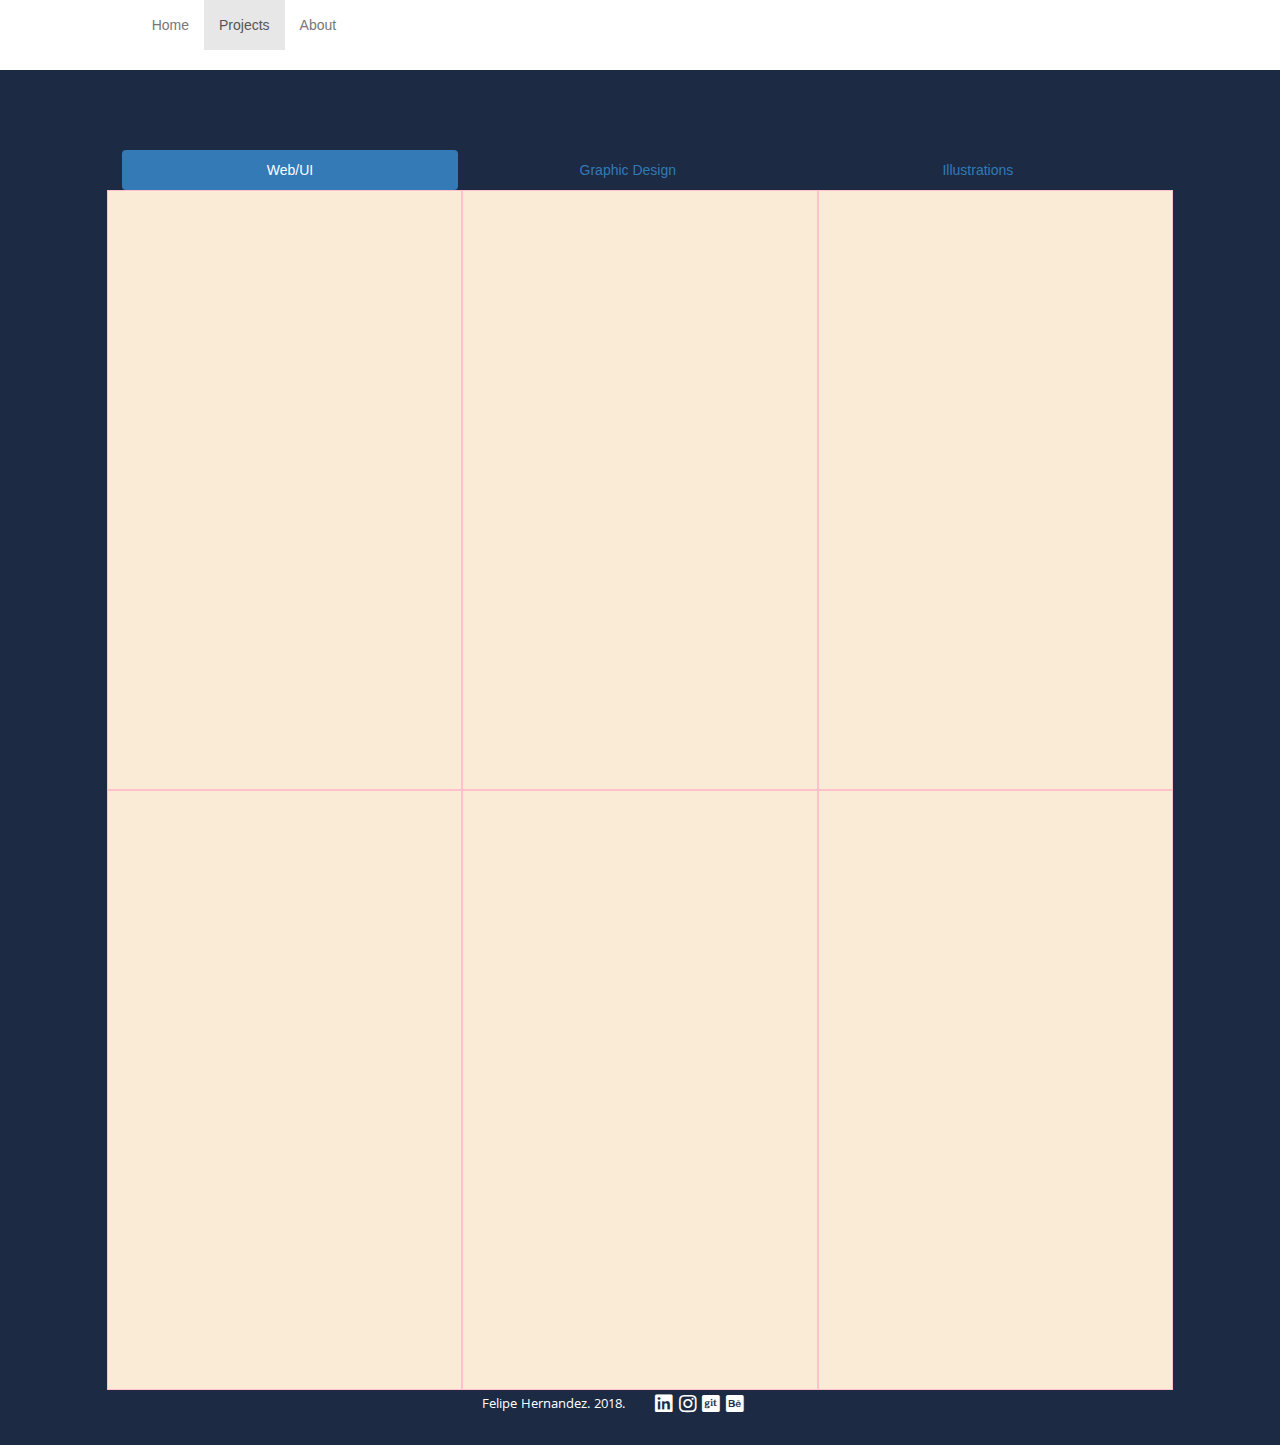
==== projects.html @ 218dc36d "started portfolio template. Updating homepage" ====
<!DOCTYPE html>
<html lang="en">
<head>
	<meta charset="UTF-8">
	<meta name="viewport" content="width=device-width, initial-scale=1.0">
	<title>Felipe Hernandez</title>
    <link rel="stylesheet" href="css/bootstrap.min.css">
    <link rel="stylesheet" href="css/all.min.css">
    <link rel="stylesheet" href="css/styles.css">
    <link rel="stylesheet" href="css/projects.css">
</head>
<body>

    <!-- Start Nav Bar -->
    <nav class="nav navbar navbar-default my_navbar">
            <div class="col-lg-10 col-lg-offset-1">
                <div class="navbar-header">
                    <button type="button" class="navbar-toggle collapsed" data-toggle="collapse" data-target="#mainNavbar">
                        <span class="sr-only">Toggle Navigation</span>
                        <span class="icon-bar"></span>
                        <span class="icon-bar"></span>
                        <span class="icon-bar"></span>
                    </button>
                    <!-- <a href="#" class="navbar-brand"><img src="img/name-01.png" alt="logo"></a> -->
                </div>
                <div class="collapse navbar-collapse" id="mainNavbar">
                    <ul class="nav navbar-nav navbar-left">
                        <li ><a href="index.html">Home <span class="sr-only">(current)</span> </a></li>
                        <li class="active"><a href="projects.html">Projects</a></li>
                        <li><a href="about.html">About</a></li>
                    </ul>
                </div>
            </div>
        </nav>

    <!-- End Nav Bar -->

    <!-- Projects Section -->

    <div class="col-lg-10 col-lg-offset-1 projects_sect">
        <!-- Nav tabs -->
        <ul class="nav nav-pills nav-justified" role="tablist">
          <li role="presentation" class="active"><a href="#home" aria-controls="home" role="tab" data-toggle="tab">Web/UI</a></li>
          <li role="presentation"><a href="#profile" aria-controls="profile" role="tab" data-toggle="tab">Graphic Design</a></li>
          <li role="presentation"><a href="#messages" aria-controls="messages" role="tab" data-toggle="tab">Illustrations</a></li>
        </ul>
      
        <!-- Tab panes -->
        <div class="tab-content">
            <!-- Web & UI examples -->
          <div role="tabpanel" class="tab-pane fade in active" id="web_ui">
            <!-- Row 1 -->
            <div class="row">
                <div class="col-sm-4 box"><img src="" alt="" srcset=""></div>
                <div class="col-sm-4 box"><img src="" alt="" srcset=""></div>
                <div class="col-sm-4 box"><img src="" alt="" srcset=""></div>
            </div>
            <!-- Row 2 -->
             <div class="row">
                <div class="col-sm-4 box"><img src="" alt="" srcset=""></div>
                <div class="col-sm-4 box"><img src="" alt="" srcset=""></div>
                <div class="col-sm-4 box"><img src="" alt="" srcset=""></div>
            </div>

          </div>
          <div role="tabpanel" class="tab-pane fade" id="graphic_design">...</div>
          <div role="tabpanel" class="tab-pane fade" id="illustrations">...</div>
        </div>
      
      </div>






    <!-- End Projects Section -->



























    <!-- Start Footer -->
    
        <footer class="row">
            <div class="container footer">
                <div class="col-xs-6 copyright">
                        <p>Felipe Hernandez. 2018.</p>
                        </div>
                        <div class="col-xs-6 social-media">
                        <a class="social-icons" href="https://www.linkedin.com/in/felipe-h" target="_blank">  <i class="fab fa-linkedin"></i></a>
                        <a class="social-icons" href="https://www.instagram.com/mr_filips/" target="_blank"><i class="fab fa-instagram"></i></a>
                        <a class="social-icons" href="https://github.com/fillyh" target="_blank"> <i class="fab fa-git-square"></i></a>
                        <a class="social-icons" href="https://www.behance.net/Fhdez" target="_blank"><i class="fab fa-behance-square"></i></a>
                        </div>
             </div>
    </footer>

    <!-- End Footer -->



</div>

	<!-- javascript	 -->
	<script src="https://ajax.googleapis.com/ajax/libs/jquery/1.11.3/jquery.min.js"></script>
	<script src="js/bootstrap.min.js"></script>
</body>
</html>
---- css/styles.css ----
@import url('https://fonts.googleapis.com/css?family=Khula:300,400,700&display=swap');

p, h1, h2, h3, h4,h5, h6{
    font-family: 'Khula', sans-serif;
}



body{
    margin: 0 auto;
}

/* Hero Section */
.home_hero h1{
    font-size: 60px;
    font-weight: 300;
    color: #1c2a43;
}

.home_hero{
    padding:60px 0px;
    min-height: 500px;
    background-color: #ffffff;
}

.hero_img{
    width:80%;
    margin-left:10%;
}

/* Template */
.box{
    background-color: antiquewhite;
    border: solid 1px pink;
    
}



.footer{
    padding: 20px 0;
}
.box{
    padding: 15px;
    min-height:600px;
}

/* Navbar */

/* nav.navbar{
    position: absolute;
    top:100;
    right:0;
    left:0;
    z-index:20;
} */
.navbar-default{
    background-color: transparent;
    border:none;
}

.my_active{
    border-bottom: 1px solid pink;
}

/* Projects Section */

.my_button{
    margin:80px 0;
    border-radius: 0;
    background-color: #2d3436;
    padding:15px 30px;
}

.main_img1{
    background-image: url(../img/iplace_thumb.jpg);
    background-position:center;
    background-size: cover;
}

.main_img2{
    background-image: url(../img/todoapp-thumb.jpg);
    background-position:0% 4%;
    background-size: cover;
}

.main_img3{
    background-image: url(../img/auweb-thumb.jpg);
    background-position:0% 4%;
    background-size: cover;
}

.main_img4{
    background-image: url(../img/jockman-thumb.jpg);
    background-position:50% 0%;
    background-size:cover;
    background-repeat: no-repeat
}

.thumb_lg{
    padding:50px;
    height: 500px;
}


/* Footer Section */
footer{
    background-color:#1c2a43;
}
.copyright{
    color:white;
    text-align: right;
    padding-top:5px;
  }
  .social-media{
    font-size:20px;
  }
  
  .social-icons{
      color:white;
  }
  .social-icons:hover{
    color: #1e90ff;
  }
---- css/projects.css ----
.projects_sect{
    margin-top:80px;
}
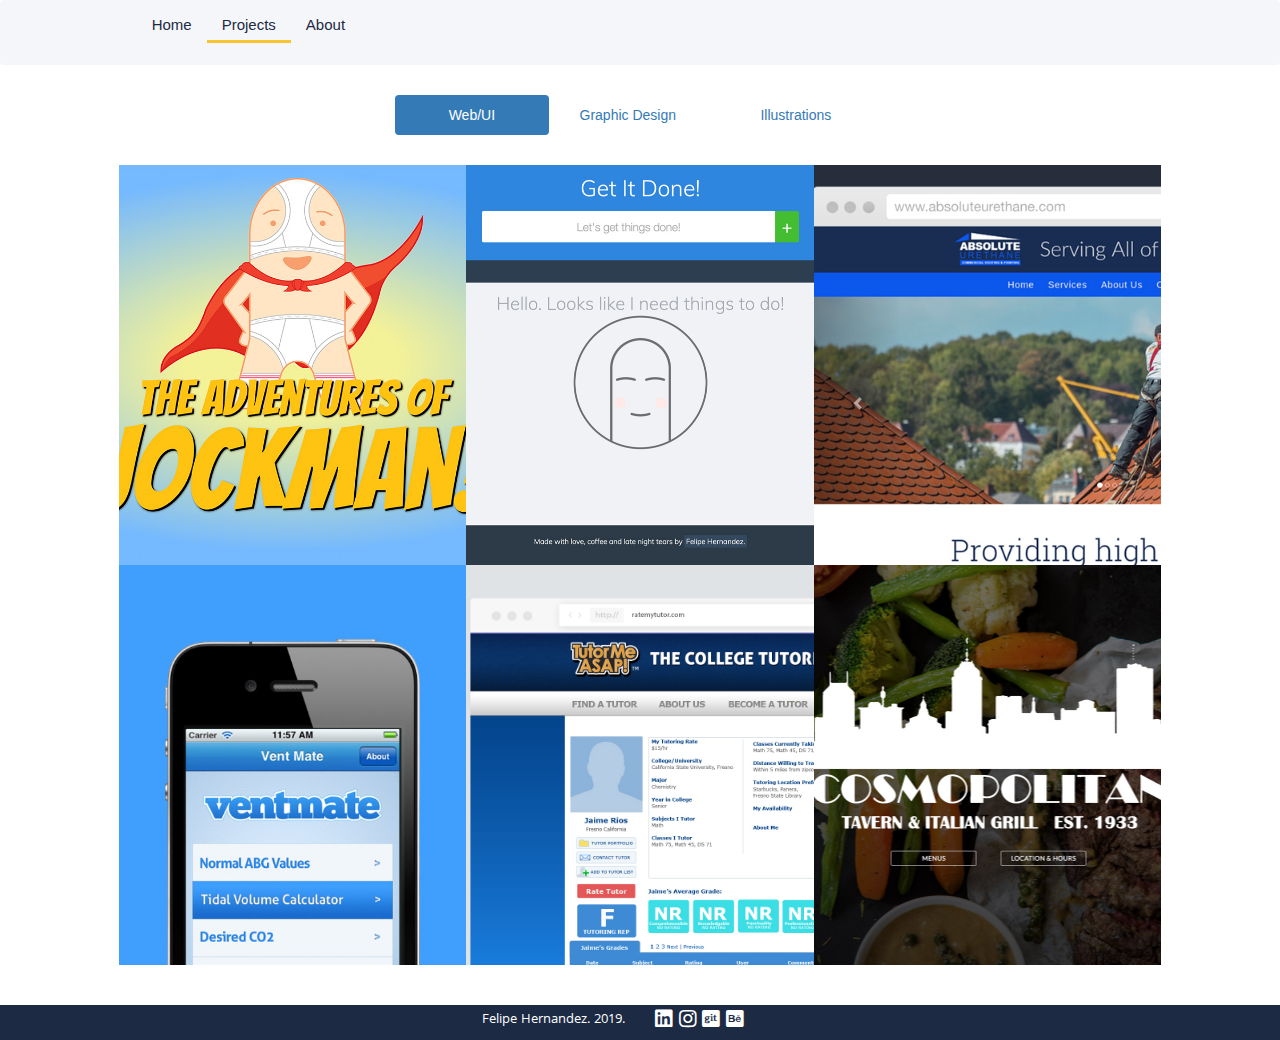
==== commit a800ebe6: "portfolio section updated - fixed footer issue" ====
--- a/projects.html
+++ b/projects.html
@@ -21,7 +21,6 @@
                         <span class="icon-bar"></span>
                         <span class="icon-bar"></span>
                     </button>
-                    <!-- <a href="#" class="navbar-brand"><img src="img/name-01.png" alt="logo"></a> -->
                 </div>
                 <div class="collapse navbar-collapse" id="mainNavbar">
                     <ul class="nav navbar-nav navbar-left">
@@ -36,38 +35,79 @@
     <!-- End Nav Bar -->
 
     <!-- Projects Section -->
-
-    <div class="col-lg-10 col-lg-offset-1 projects_sect">
+<section class="projects_sect container-fluid">
+    <div class="col-lg-10 col-lg-offset-1 col-sm-12">
         <!-- Nav tabs -->
+        <div class="row tabs_container">
+            <div class="col-md-6 col-md-offset-3 col-sm-9 col-sm-offset-2">
         <ul class="nav nav-pills nav-justified" role="tablist">
-          <li role="presentation" class="active"><a href="#home" aria-controls="home" role="tab" data-toggle="tab">Web/UI</a></li>
-          <li role="presentation"><a href="#profile" aria-controls="profile" role="tab" data-toggle="tab">Graphic Design</a></li>
-          <li role="presentation"><a href="#messages" aria-controls="messages" role="tab" data-toggle="tab">Illustrations</a></li>
+          <li role="presentation" class="active"><a href="#web_ui" aria-controls="home" role="tab" data-toggle="tab">Web/UI</a></li>
+          <li role="presentation"><a href="#graphic_design" aria-controls="profile" role="tab" data-toggle="tab">Graphic Design</a></li>
+          <li role="presentation"><a href="#illustrations" aria-controls="messages" role="tab" data-toggle="tab">Illustrations</a></li>
         </ul>
+    </div>
+</div>
       
         <!-- Tab panes -->
         <div class="tab-content">
-            <!-- Web & UI examples -->
-          <div role="tabpanel" class="tab-pane fade in active" id="web_ui">
-            <!-- Row 1 -->
-            <div class="row">
-                <div class="col-sm-4 box"><img src="" alt="" srcset=""></div>
-                <div class="col-sm-4 box"><img src="" alt="" srcset=""></div>
-                <div class="col-sm-4 box"><img src="" alt="" srcset=""></div>
+                <!-- Web & UI examples -->
+              <div role="tabpanel" class="tab-pane fade in active" id="web_ui">
+                <!-- Row 1 -->
+                <div class="row ">
+                    <div class="col-lg-4 col-md-6 col-sm-6 work_thumb work_img1"><img src="" alt="" srcset=""></div>
+                    <div class="col-lg-4 col-md-6 col-sm-6 work_thumb work_img2"><img src="" alt="" srcset=""></div>
+                    <div class="col-lg-4 col-md-6 col-sm-6 work_thumb work_img3"><img src="" alt="" srcset=""></div>
+                    <div class="col-lg-4 col-md-6 col-sm-6 work_thumb work_img4"><img src="" alt="" srcset=""></div>
+                    <div class="col-lg-4 col-md-6 col-sm-6 work_thumb work_img5"><img src="" alt="" srcset=""></div>
+                    <div class="col-lg-4 col-md-6 col-sm-6  work_thumb work_img6"><img src="" alt="" srcset=""></div>
+                </div>
+                <!-- Row 2 -->
+                 <div class="row">
+
+                </div>
+    
+              </div>
+                    <!-- Graphic Design -->
+              <div role="tabpanel" class="tab-pane fade" id="graphic_design">
+                <div class="row">
+                        <div class="col-lg-4 col-md-6 col-sm-6 gd_sample">
+                            <img src="img/tornados_promo.jpg" class="img-responsive gd_thumb center-block" alt="" srcset=""></div>
+                        <div class="col-lg-4 col-md-6 col-sm-6 gd_sample">
+                            <img src="img/ttr-info-gfc.jpg" class="img-responsive gd_thumb center-block" alt="" srcset=""></div>
+                        <div class="col-lg-4 col-md-6 col-sm-6 gd_sample">
+                            <img src="img/cdt_flyer.jpg" class="img-responsive gd_thumb center-block" alt="" srcset=""></div>
+                        <div class="col-lg-4 col-md-6 col-sm-6 gd_sample">
+                            <img src="img/rf_ad.jpg" class="img-responsive gd_thumb center-block" alt="" srcset=""></div>
+                        <div class="col-lg-4 col-md-6 col-sm-6 gd_sample">
+                            <div class="row">
+                                <div class="col-md-12"><img src="img/toyota_ad.jpg" class="img-responsive gd_thumb center-block" alt="" srcset=""></div>
+                                <div class="col-md-12"><img src="img/kashi_ad.jpg" class="img-responsive gd_thumb center-block" alt="" srcset=""></div>
+                            </div>
+                        </div>
+                        <div class="col-lg-4 col-md-6 col-sm-6 gd_sample"><img src="img/ttr-info-gfc.jpg" class="img-responsive gd_thumb center-block" alt="" srcset=""></div>
+                    </div>
+              </div>
+        <!-- Illustrations Section -->
+              <div role="tabpanel" class="tab-pane fade" id="illustrations">
+                    <div class="row">
+                            <div class="col-lg-4 gd_sample">
+                                <img src="img/png2_illust.jpg" class="img-responsive gd_thumb center-block" alt="" srcset=""></div>
+                            <div class="col-lg-4 gd_sample">
+                                <img src="img/jockman.jpg" class="img-responsive gd_thumb center-block" alt="" srcset=""></div>
+                            <div class="col-lg-4 gd_sample">
+                                <img src="img/chcnta_illust.jpg" class="img-responsive gd_thumb center-block" alt="" srcset=""></div>
+                            <div class="col-md-12 gd_sample">
+                                <img src="img/sk8brd_illust.jpg" class="img-responsive gd_thumb center-block" alt="" srcset=""></div>
+                                <div class="col-md-12 gd_sample">
+                                        <img src="img/xmas_illust.jpg" class="img-responsive gd_thumb center-block" alt="" srcset=""></div>
+                        </div>
+                  </div>
+
+              </div>
             </div>
-            <!-- Row 2 -->
-             <div class="row">
-                <div class="col-sm-4 box"><img src="" alt="" srcset=""></div>
-                <div class="col-sm-4 box"><img src="" alt="" srcset=""></div>
-                <div class="col-sm-4 box"><img src="" alt="" srcset=""></div>
-            </div>
-
-          </div>
-          <div role="tabpanel" class="tab-pane fade" id="graphic_design">...</div>
-          <div role="tabpanel" class="tab-pane fade" id="illustrations">...</div>
-        </div>
       
       </div>
+</section>
 
 
 
@@ -104,25 +144,22 @@
 
     <!-- Start Footer -->
     
-        <footer class="row">
-            <div class="container footer">
+        <footer class="">
+            <div class="container">
                 <div class="col-xs-6 copyright">
-                        <p>Felipe Hernandez. 2018.</p>
+                        <p>Felipe Hernandez. 2019.</p>
                         </div>
-                        <div class="col-xs-6 social-media">
+                <div class="col-xs-6 social-media">
                         <a class="social-icons" href="https://www.linkedin.com/in/felipe-h" target="_blank">  <i class="fab fa-linkedin"></i></a>
                         <a class="social-icons" href="https://www.instagram.com/mr_filips/" target="_blank"><i class="fab fa-instagram"></i></a>
                         <a class="social-icons" href="https://github.com/fillyh" target="_blank"> <i class="fab fa-git-square"></i></a>
                         <a class="social-icons" href="https://www.behance.net/Fhdez" target="_blank"><i class="fab fa-behance-square"></i></a>
-                        </div>
+                </div>
              </div>
-    </footer>
+        </footer>
 
     <!-- End Footer -->
 
-
-
-</div>
 
 	<!-- javascript	 -->
 	<script src="https://ajax.googleapis.com/ajax/libs/jquery/1.11.3/jquery.min.js"></script>
--- a/css/styles.css
+++ b/css/styles.css
@@ -10,23 +10,77 @@
     margin: 0 auto;
 }
 
+/* Navbar */
+
+
+nav.navbar{
+    background-color: #f5f6fa;
+    border:transparent;
+    font-size: 15px;
+    margin-bottom: 0;
+    padding-bottom:15px;
+}
+.navbar-default .navbar-nav > .active > a, .navbar-default .navbar-nav > .active > a:hover, .navbar-default .navbar-nav > .active > a:focus{
+ border-bottom: 3px solid #fbc531;
+ background-color:transparent;
+ color:#1c2a43;
+ padding-bottom:5px;
+ 
+}
+
+.navbar-default .navbar-nav > li > a{
+    color:#1c2a43;
+}
+
+
+.navbar-default .navbar-nav li a:hover, .navbar-default .navbar-nav li a:focus{
+    border-bottom: 3px solid #fbc531;
+    padding-bottom:5px;
+    font-size:20px;
+}
+
+
+
+
 /* Hero Section */
-.home_hero h1{
+
+.intro h1{
+
+    font-size: 80px;
+    font-weight: 700;
+    color: #1c2a43;
+    padding-top:10px;
+    margin-bottom: 0;
+    padding-bottom:0;
+}
+
+.intro h3{
     font-size: 60px;
     font-weight: 300;
     color: #1c2a43;
-}
-
+    margin:10px 0px 20px 0px;
+}
 .home_hero{
-    padding:60px 0px;
-    min-height: 500px;
-    background-color: #ffffff;
+    background-color: #f5f6fa;
 }
 
 .hero_img{
-    width:80%;
-    margin-left:10%;
-}
+    width:60%;
+    margin-bottom:60px;
+}
+
+.img_hover a{
+    text-decoration: none;
+    color:#fff;
+    
+}
+
+.img_hover a:hover{
+    text-shadow: 2px 2px black;
+    color:#fbc531;
+    
+}
+
 
 /* Template */
 .box{
@@ -45,25 +99,14 @@
     min-height:600px;
 }
 
-/* Navbar */
-
-/* nav.navbar{
-    position: absolute;
-    top:100;
-    right:0;
-    left:0;
-    z-index:20;
-} */
-.navbar-default{
-    background-color: transparent;
-    border:none;
-}
-
-.my_active{
-    border-bottom: 1px solid pink;
-}
-
-/* Projects Section */
+
+
+/* Work Samples Section */
+
+.work_section{
+    padding-top:8.4%;
+    background-color:#fff;
+}
 
 .my_button{
     margin:80px 0;
@@ -72,6 +115,11 @@
     padding:15px 30px;
 }
 
+.my_button:hover{
+    background-color:#fbc531;
+    border: #fbc531;
+}
+
 .main_img1{
     background-image: url(../img/iplace_thumb.jpg);
     background-position:center;
@@ -98,10 +146,56 @@
 }
 
 .thumb_lg{
+    position:relative;
     padding:50px;
-    height: 500px;
-}
-
+    height: 400px;
+}
+
+.thumb_lg:hover .img_hover {
+    opacity:1;
+  }
+
+  .img1{
+    position: absolute;
+    top:28%;
+    left:15%;
+    right:0;
+    width:70%;
+  }
+
+.img_hover{
+    position: absolute;
+    top:0;
+    bottom:0;
+    left:0;
+    right:0;
+    height:100%;
+    width:100%;
+    opacity:0;
+    transition:.8s ease;
+    background-color:#1c2a43;
+}
+
+.thumb_title{
+    color:white;
+    position:absolute;
+    top:50%;
+    left:50%;
+    -webkit-transform: translate(-50%, -50%);
+    -ms-transform: translate(-50%, -50%);
+    transform: translate(-50%, -50%);
+}
+
+.thumb_title h3{
+    font-size: 25px;
+    font-weight: 700;
+    margin-bottom:0;
+}
+
+.thumb_title p{
+    font-size: 20px;
+    font-weight: 300;
+}
 
 /* Footer Section */
 footer{
@@ -121,4 +215,31 @@
   }
   .social-icons:hover{
     color: #1e90ff;
-  }+  }
+
+  /* Media Query */
+  @media only screen and (max-width: 1200px) {
+   .intro {
+      text-align: center;
+    }
+    .work_section{
+        padding-top:0;
+    }
+  }
+
+
+ @media only screen and (max-width: 500px){
+     .home_hero{
+         height:100vh;
+     }
+    /* .hero_img{
+    display:none;
+} */
+
+    .home_hero h1{
+        font-size:45px;
+    }
+    .home_hero h3{
+        font-size:25px;
+    }
+}--- a/css/projects.css
+++ b/css/projects.css
@@ -1,3 +1,89 @@
+
+
 .projects_sect{
-    margin-top:80px;
-}+    margin-top:30px;
+    margin-bottom:40px;
+    background-color:white;
+}
+/* Tabs Section */
+
+
+
+/* Tabs Nav */
+.tabs_container{
+    margin-bottom:30px;
+}
+
+.tabs_container a{
+    display: inline-block;
+}
+/* Work Thumbnails */
+
+.work_thumb{
+    height:400px;
+}
+
+
+.work_img1{
+    background-image:url(../img/jockman-thumb.jpg);
+    background-position:center;
+    background-size: cover;
+
+}
+
+.work_img2{
+    background-image:url(../img/todoapp-thumb.jpg);
+    background-position:center;
+    background-size: cover;
+}
+
+.work_img3{
+    background-image:url(../img/auweb-thumb.jpg);
+    background-position:center;
+    background-size: cover;
+}
+
+.work_img4{
+    background-image:url(../img/ventmate-thumb.jpg);
+    background-position:50% 100%;
+    background-size: 100%;
+    background-repeat: no-repeat;
+    background-color:#409ffd;
+}
+
+.work_img5{
+    background-image:url(../img/tutor-thumb.jpg);
+    background-position:center;
+    background-size: cover;
+    background-repeat: no-repeat;
+}
+
+.work_img6{
+    background-image:url(../img/cosmo-thumb.jpg);
+    background-position:center;
+    background-size: cover;
+    background-repeat: no-repeat;
+}
+
+/* Graphic Design Section */
+
+.gd_thumb{
+    width:100%;
+    margin:15px 0px;
+    border:1px solid rgb(236, 236, 236);
+}
+
+
+  /* Media Query */
+  @media only screen and (max-width: 769px) {
+    .tabs_container a{
+        float:left;
+        padding:0px 5px;
+    }
+
+    .gd_thumb{
+        margin: 0px 0px 15px 0px;
+    }
+
+
+   }